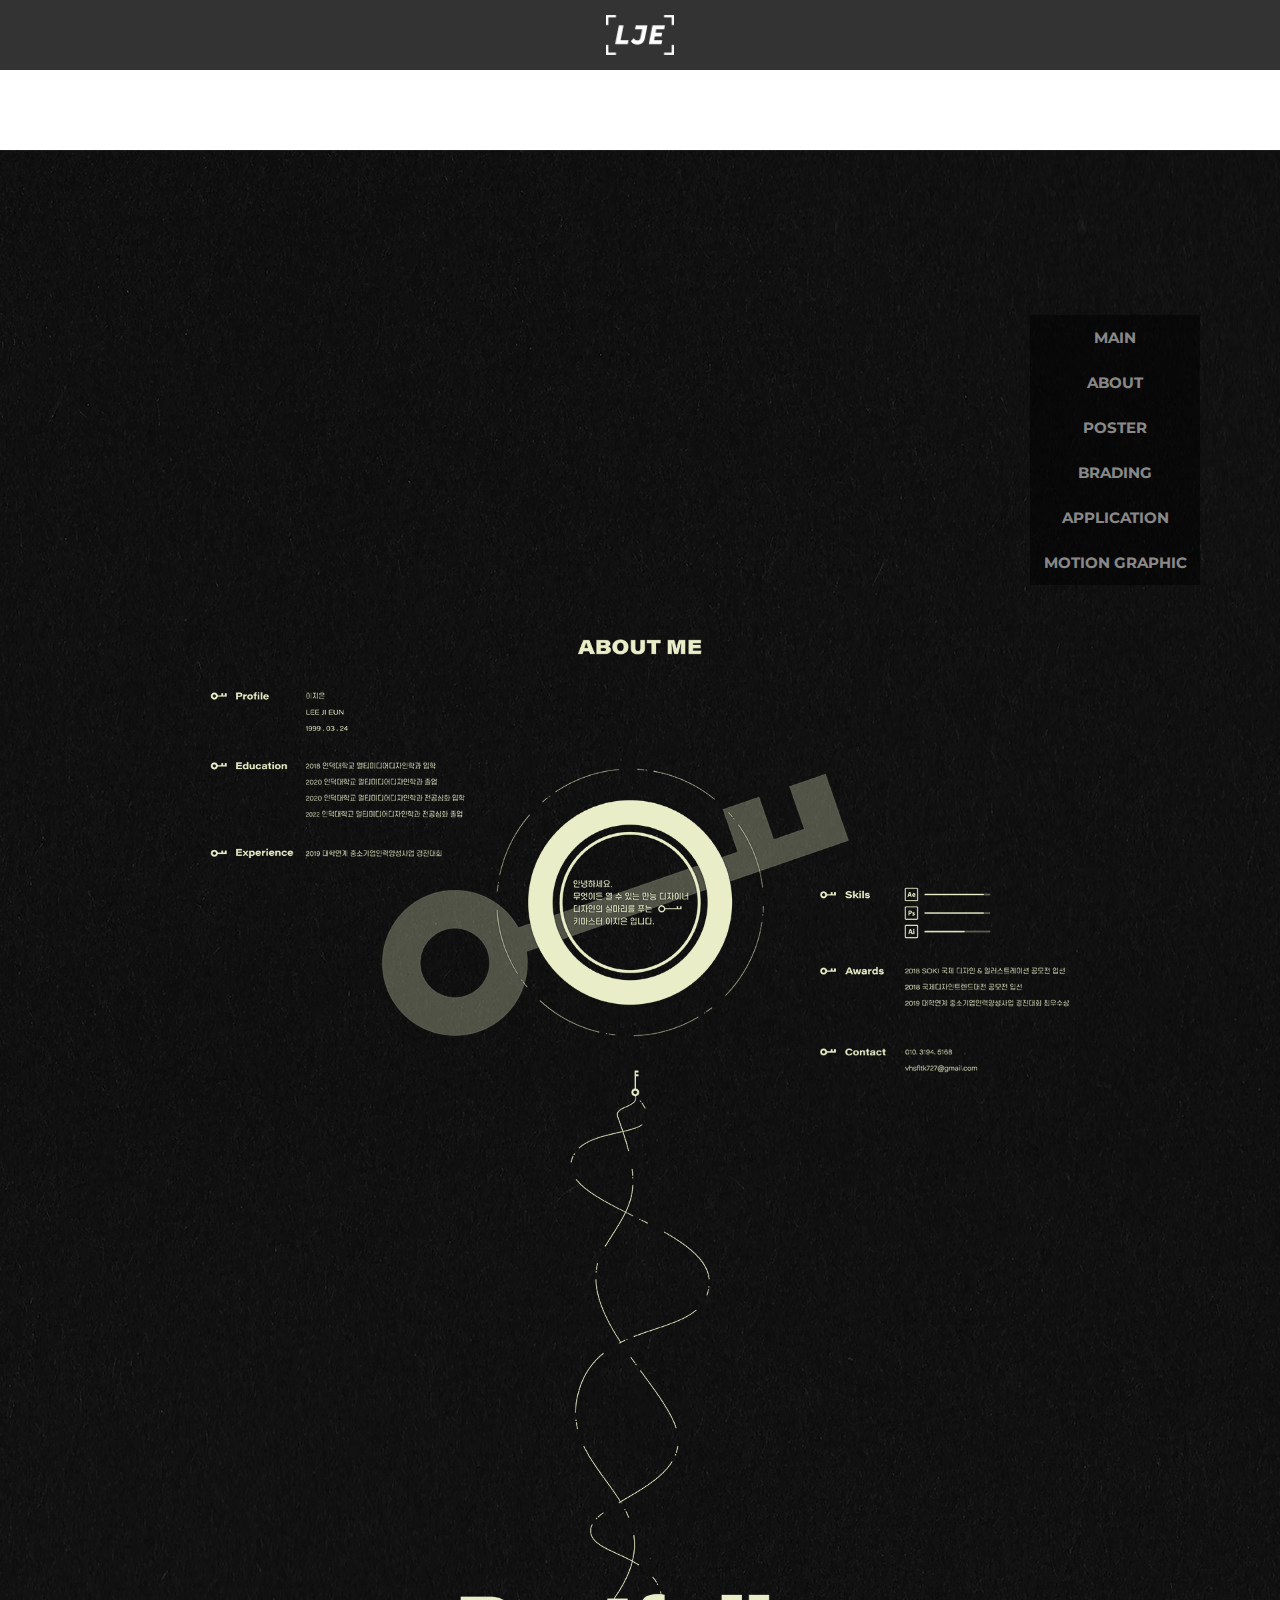
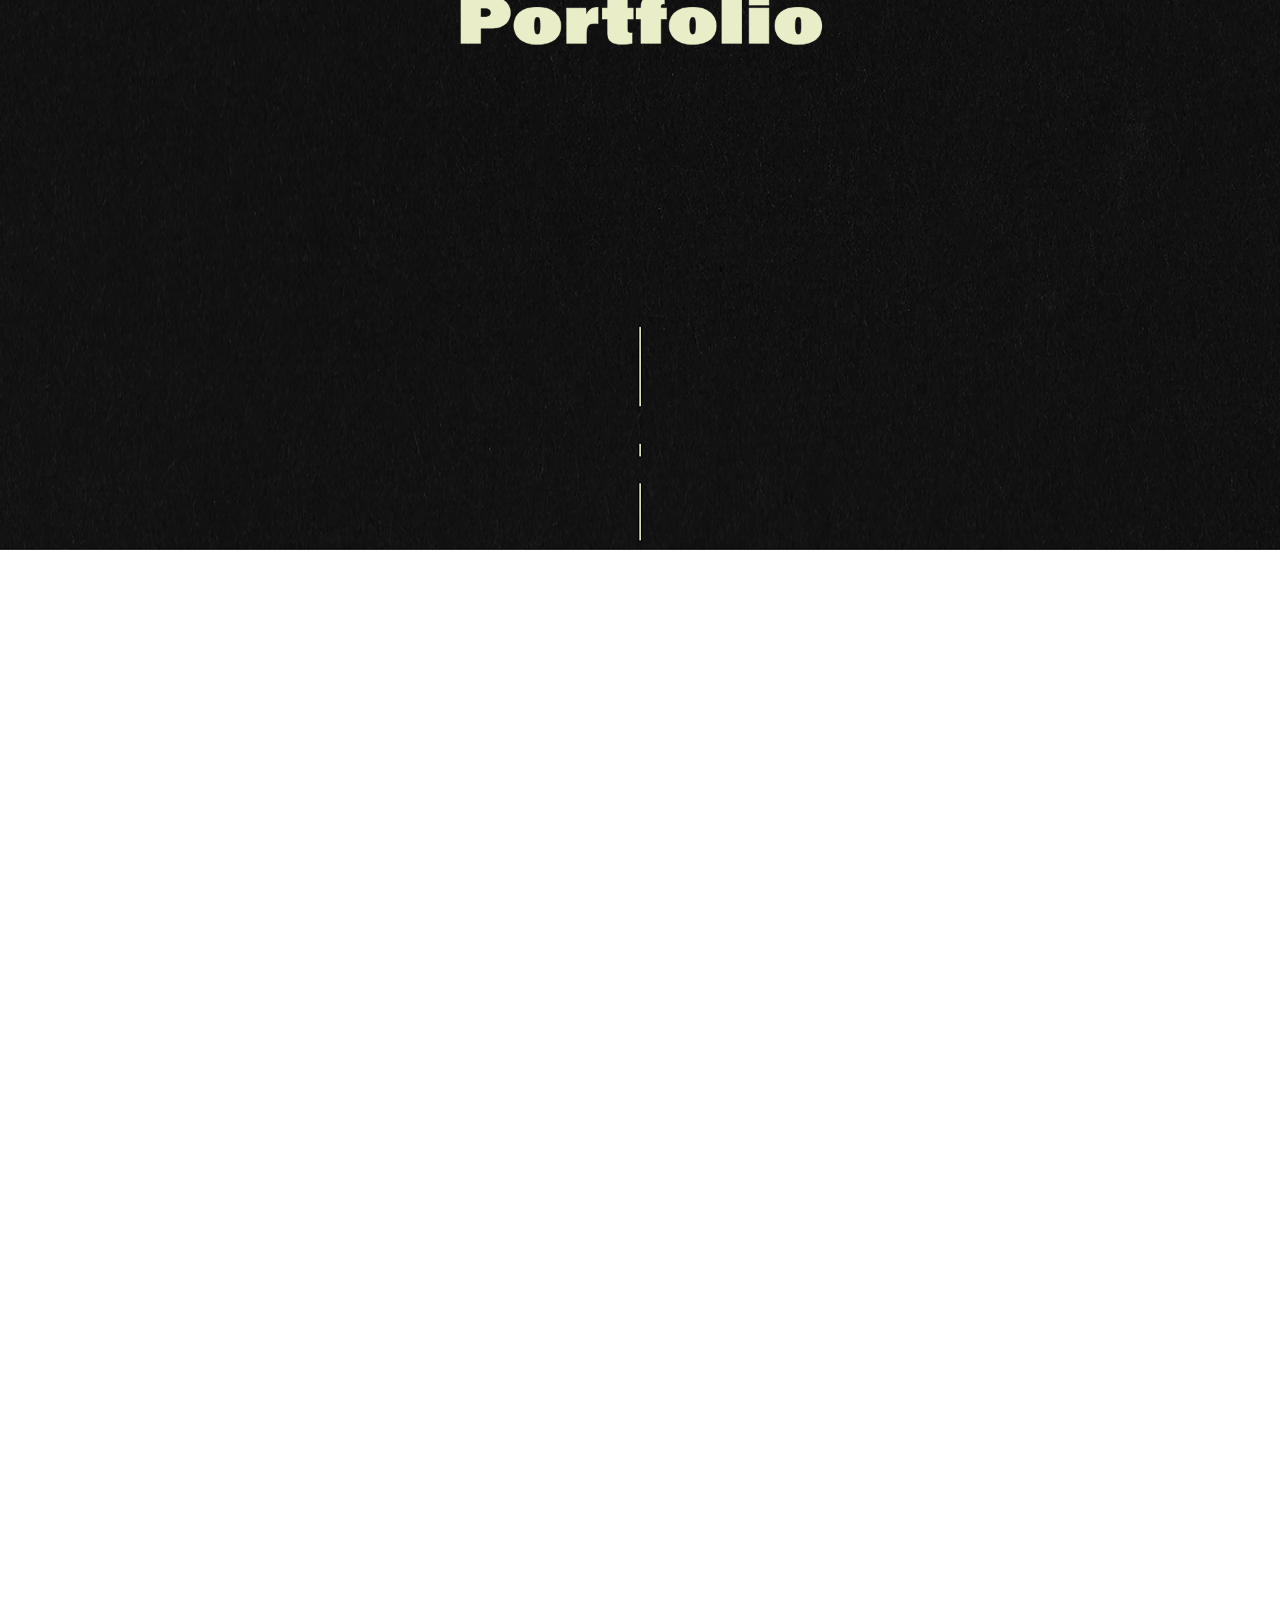
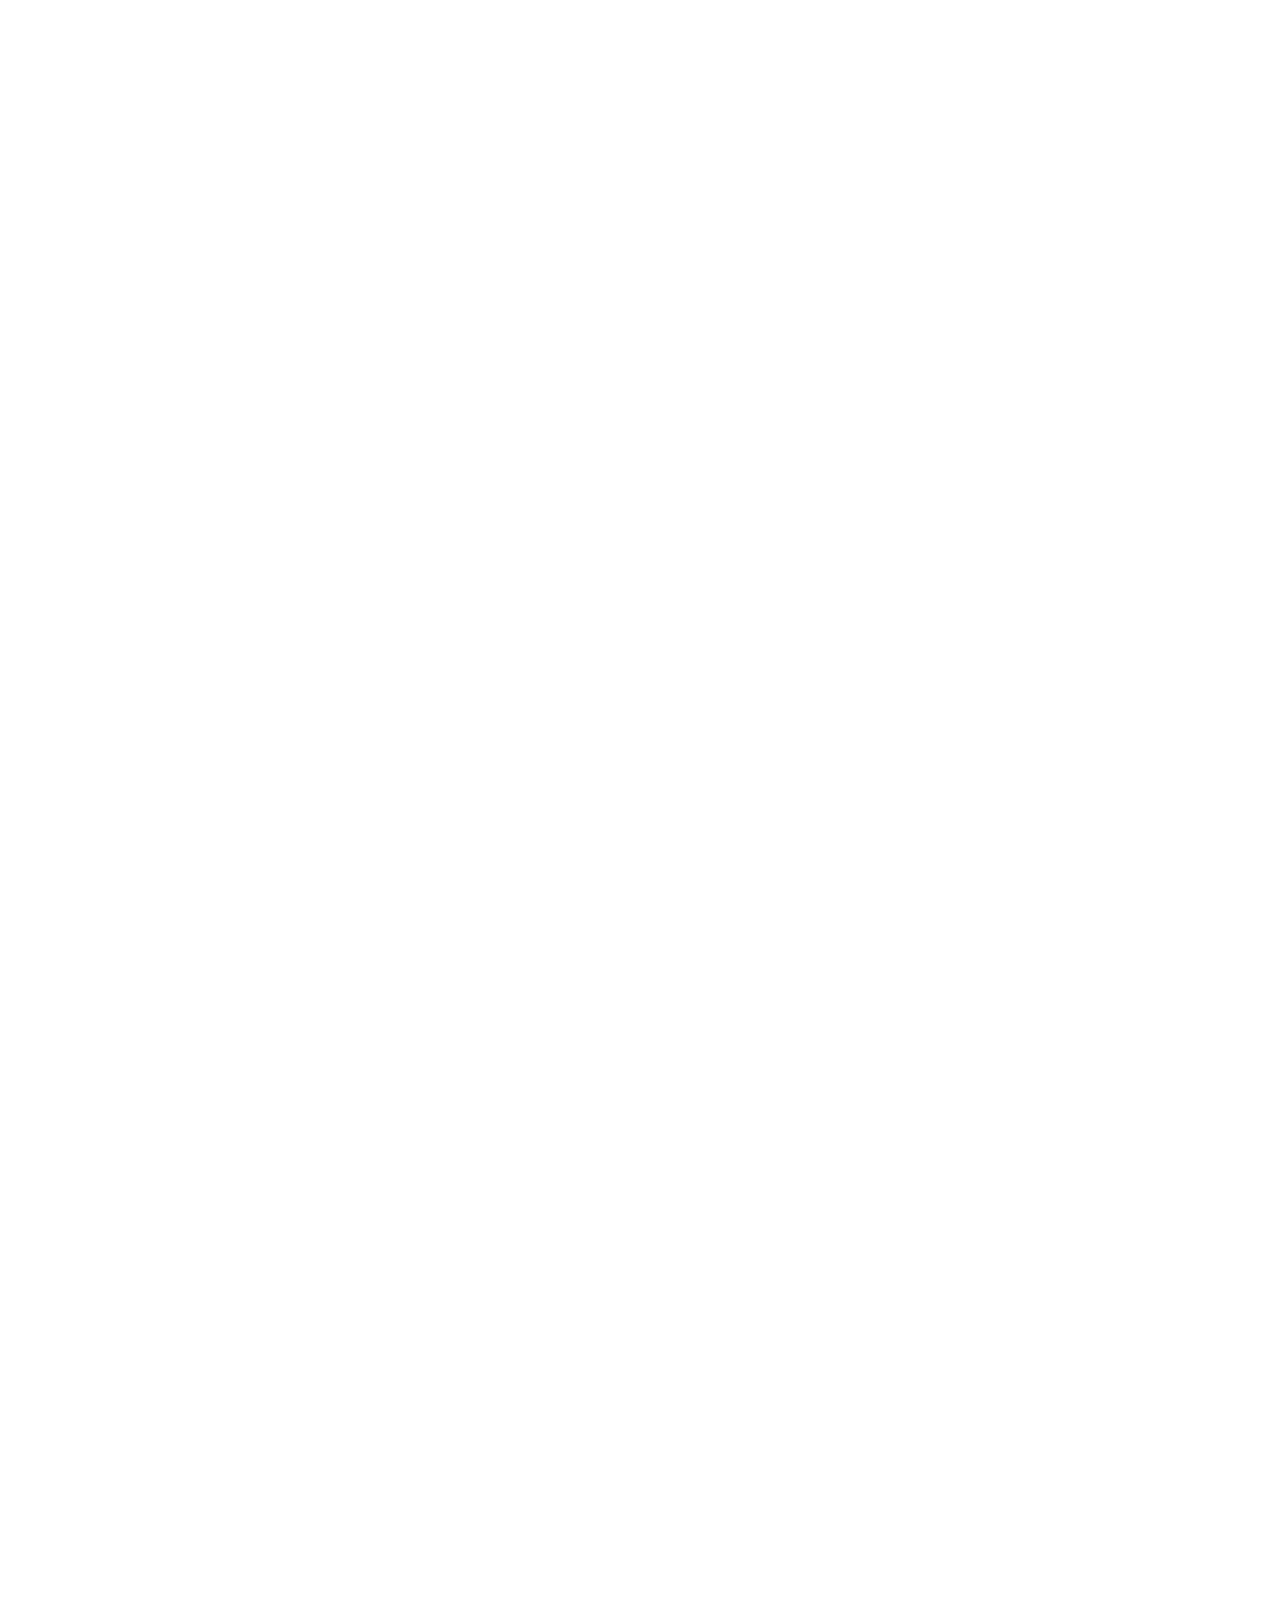
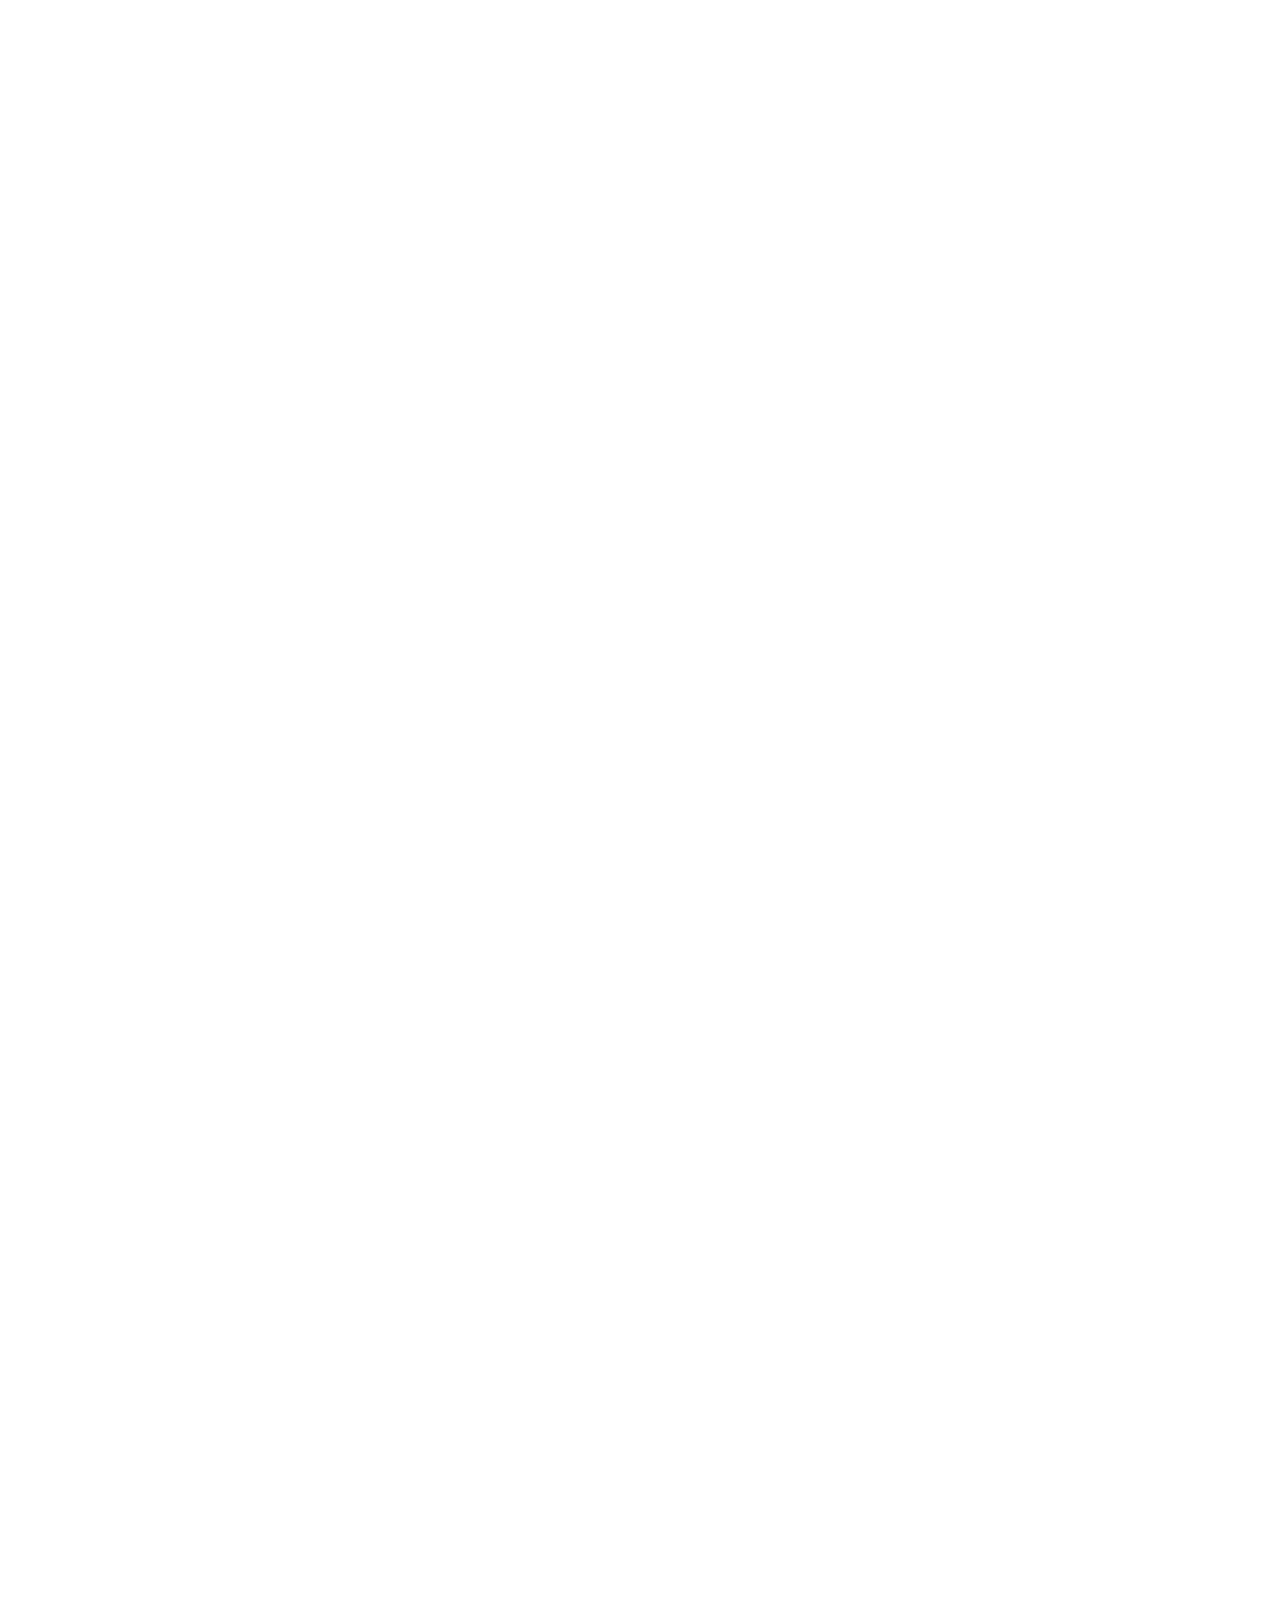
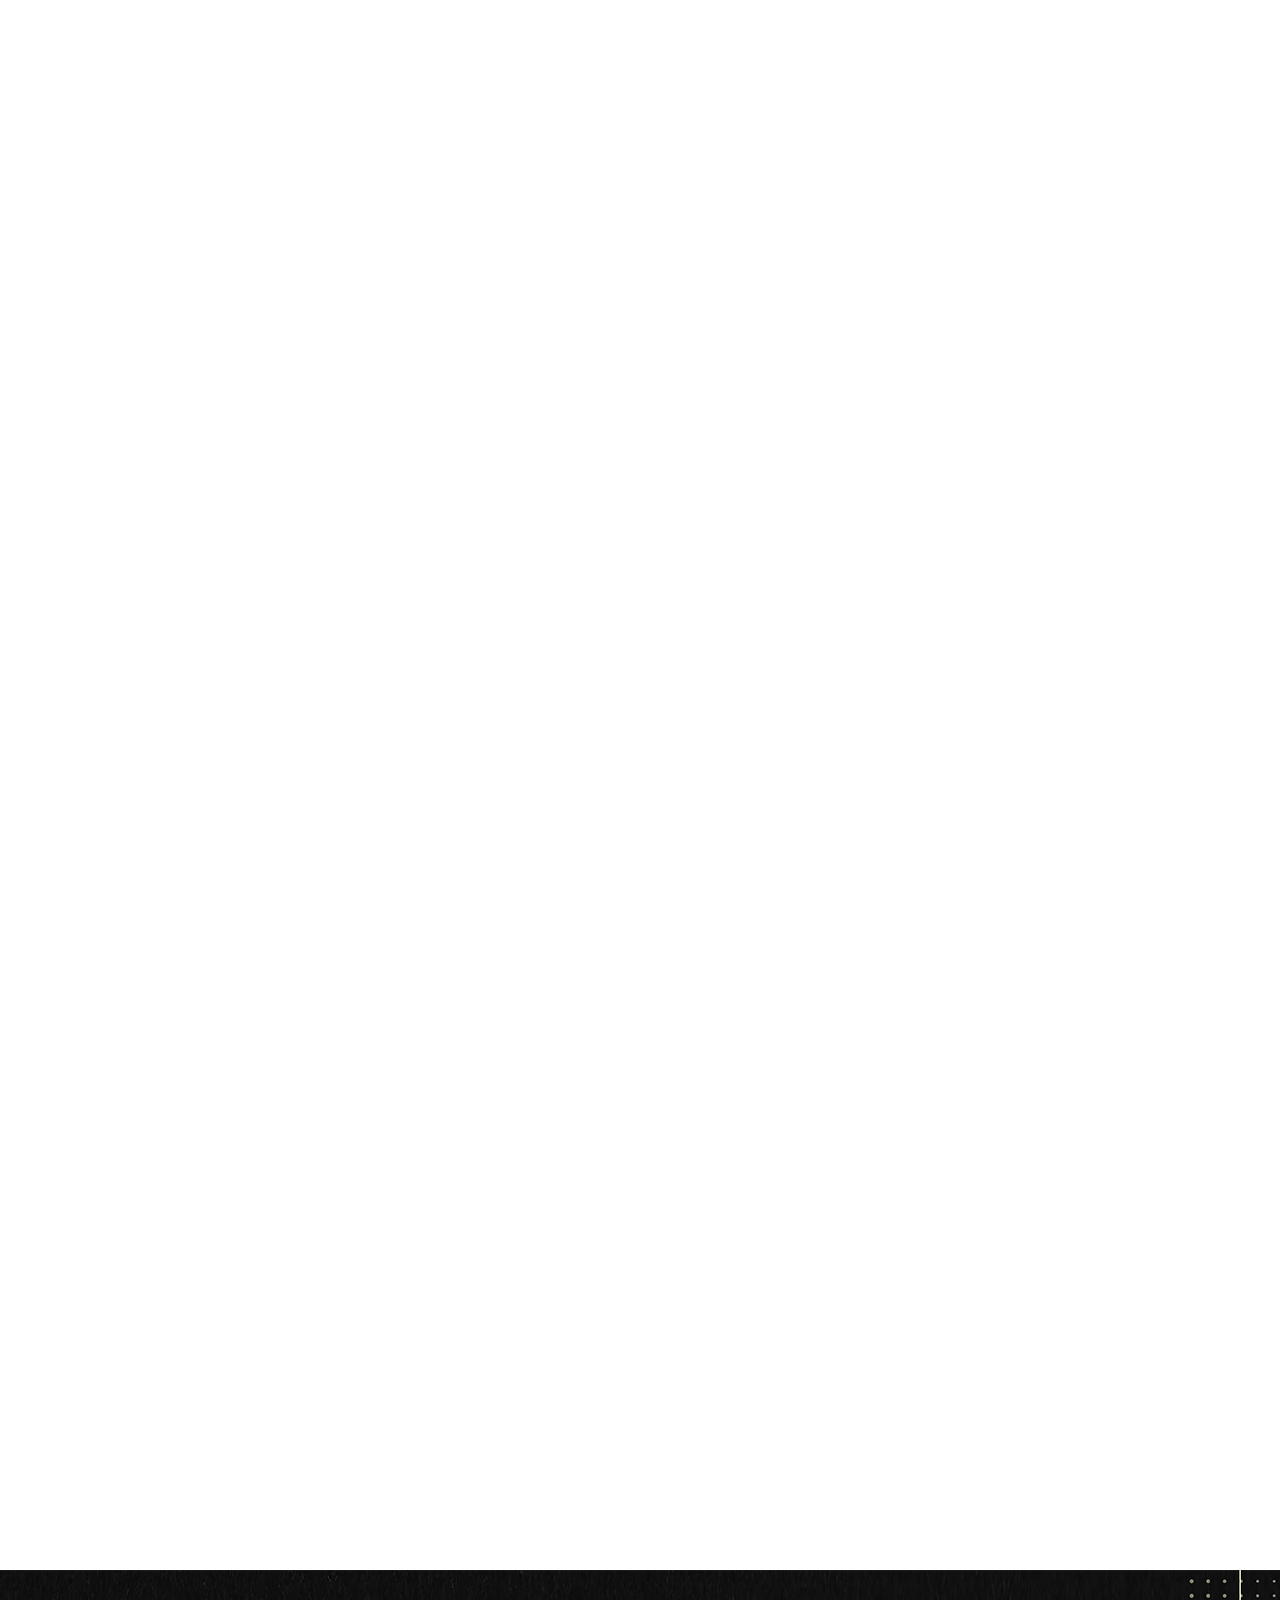
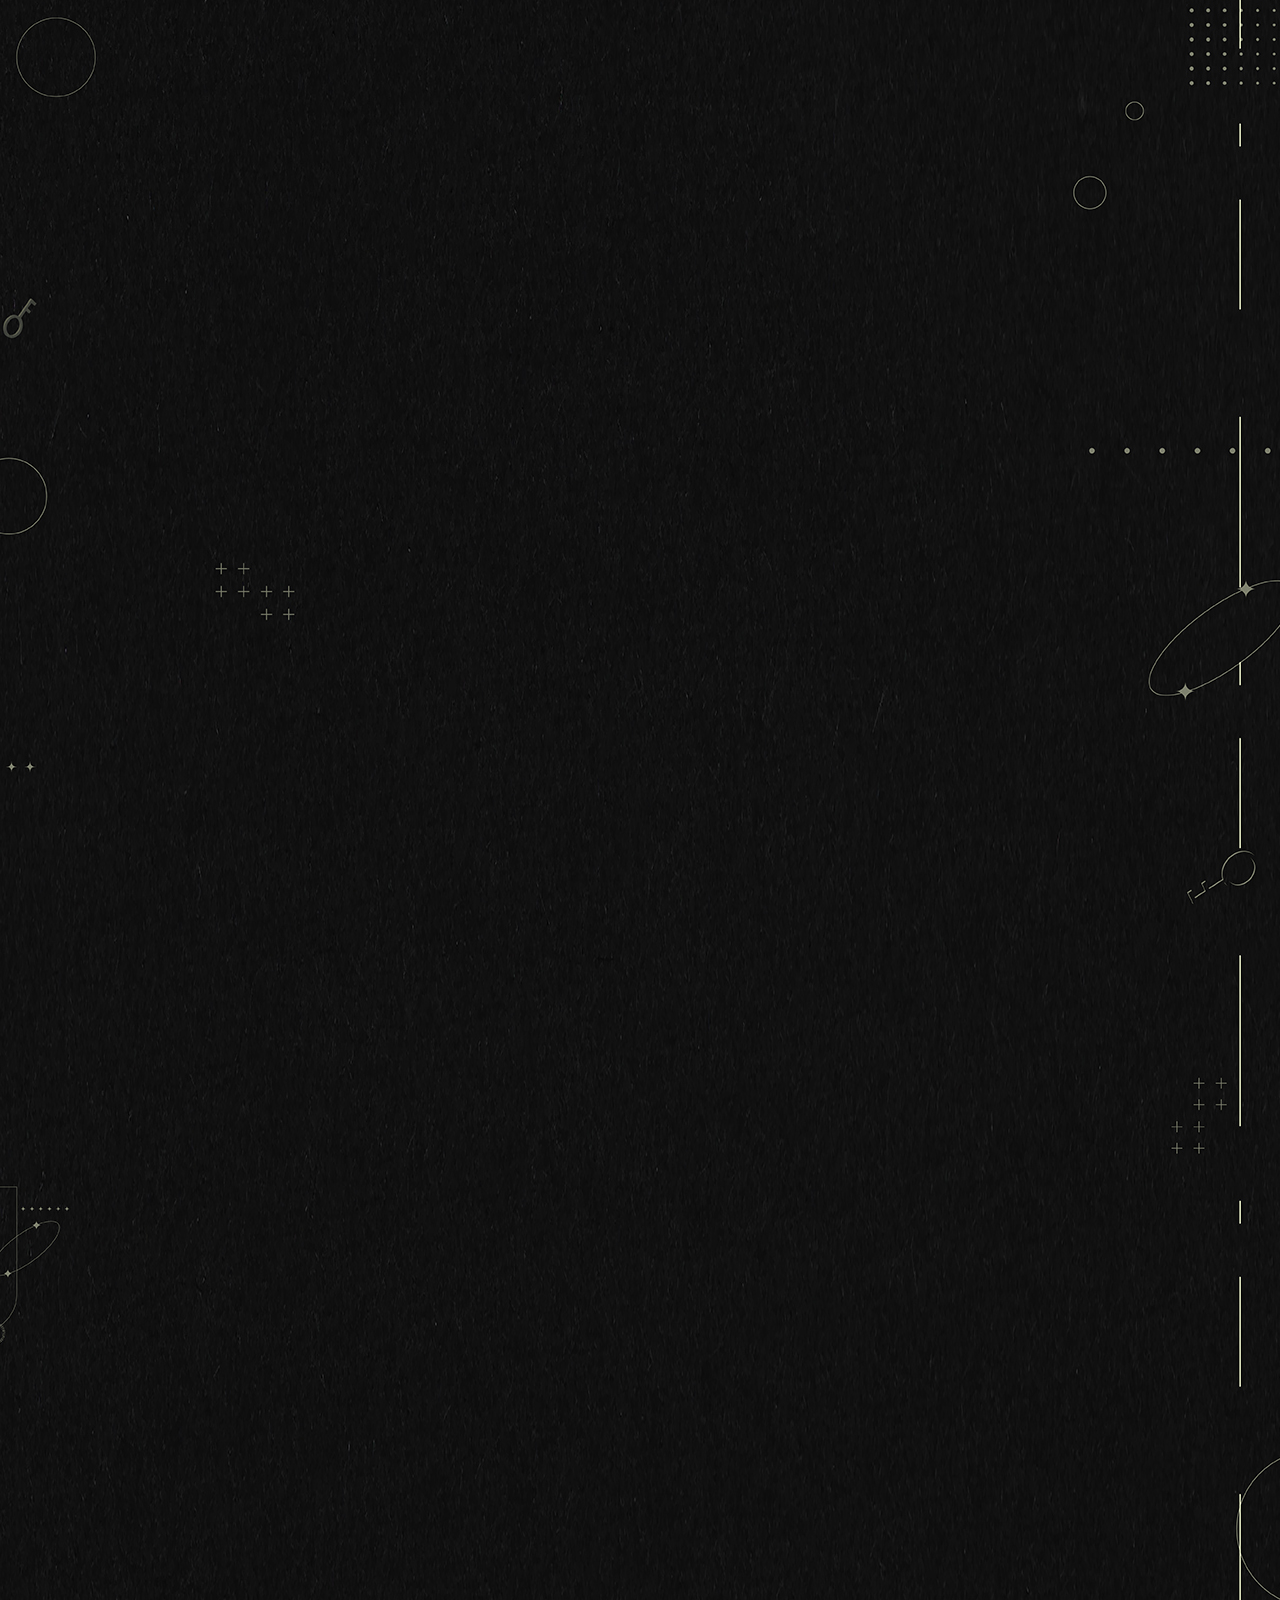
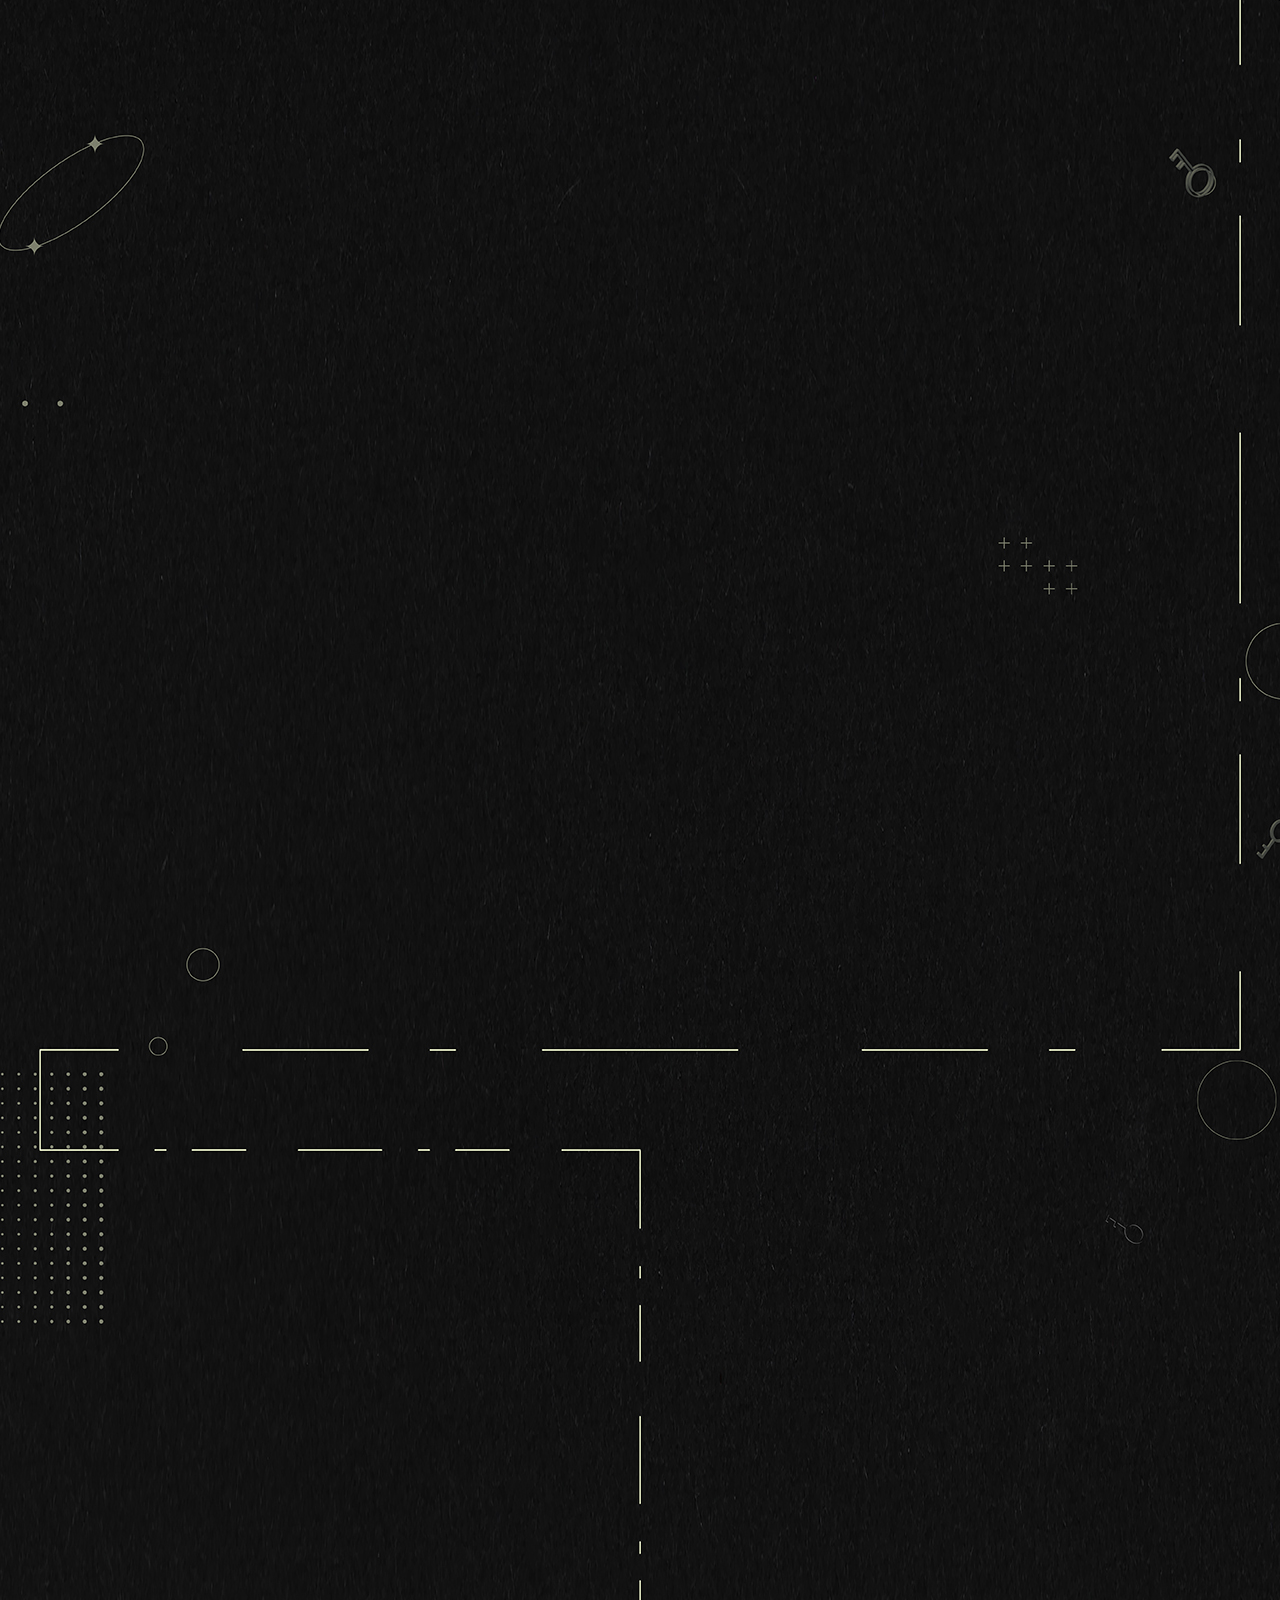
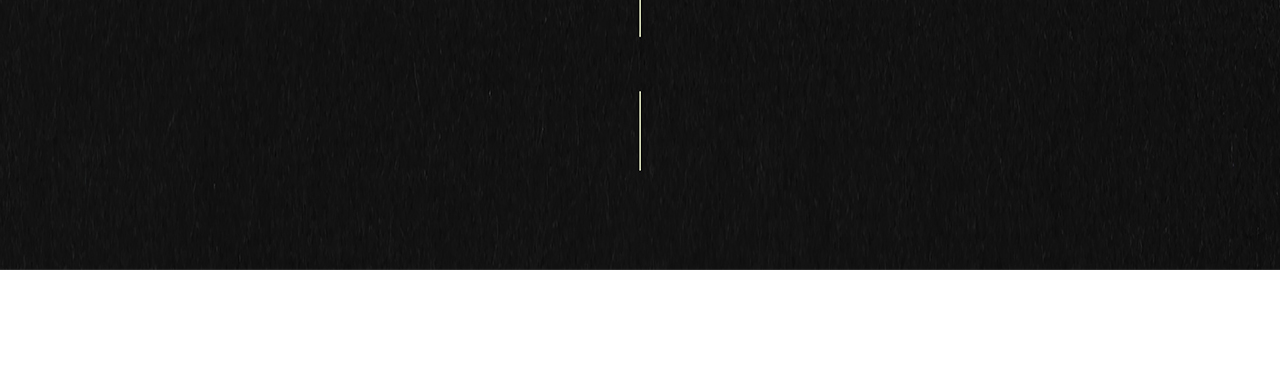
==== index.html @ 638d5e7a "Add files via upload" ====
<!DOCTYPE html>
<html lang="ko" dir="ltr">
  <head>
    <meta charset="utf-8">
    <title>Portfolio</title>
    <link rel="preconnect" href="https://fonts.googleapis.com">
<link rel="preconnect" href="https://fonts.gstatic.com" crossorigin>
<link href="https://fonts.googleapis.com/css2?family=Montserrat:wght@700&display=swap" rel="stylesheet">
  <link rel="stylesheet" href="./style.css">
    <link rel="stylesheet" href="index.css">
    <!---AOS CSS--->
    <link href="https://unpkg.com/aos@2.3.1/dist/aos.css" rel="stylesheet">
    <script src="https://unpkg.com/aos@2.3.1/dist/aos.js"></script>
    <!---AOS CSS--->
  </head>
  <body>

    <!-- partial:index.partial.html -->

    <div class="bubbles"></div>
    <div class="container">
      <div class="links">
        <ul>
          <li><a href="#cont02" data-display=>MAIN</a></li>
          <li><a href="#bg_about" data-display=>ABOUT</a></li>
          <li><a href="#bg_poster" data-display=>POSTER</a></li>
          <li><a href="#bg_bi" data-display=>BRADING</a></li>
          <li><a href="#bg_app" data-display=>APPLICATION</a></li>
          <li><a href="#bg_motion" data-display=>MOTION GRAPHIC</a></li>
        </ul>
      </div>
    </div>
    <!-- partial -->
      <script  src="./script.js"></script>

    <!--logo-->
    <div class="cont01">
      <div class="cont01_sub">
      <img class="cont01_sub" src="img/logo.png" alt="">
      </div>
    </div>

    <!--비디오-->
    <div id="cont02">
      <video autoplay muted loop>
          <source src="img/main.mp4" type="video/mp4">
        </video>
    </div>

    <!--ABOUT BG LINE-->
    <div id="bg_about">
        <img class="about" data-aos="fade-up"
     data-aos-easing="ease-out-cubic"
     data-aos-duration="1000" src="img/about.png" alt="">
      </div>

      <!--ABOUT BG LINE-->
      <div id="bg_poster" data-aos="fade-up"
   data-aos-easing="ease-out-cubic"
   data-aos-duration="1000">
          <img class="poster" data-aos="fade-up"
       data-aos-easing="ease-out-cubic"
       data-aos-duration="1000" src="img/poster.png" alt="">
        </div>

        <!--ABOUT BG LINE-->
        <div id="bg_bi" data-aos="fade-up"
     data-aos-easing="ease-out-cubic"
     data-aos-duration="1000">
            <img class="bi" data-aos="fade-up"
         data-aos-easing="ease-out-cubic"
         data-aos-duration="1000" src="img/bi.png" alt="">
          </div>

          <!--ABOUT BG LINE-->
          <div id="bg_app" data-aos="fade-up"
       data-aos-easing="ease-out-cubic"
       data-aos-duration="1000">
              <img class="app" data-aos="fade-up"
           data-aos-easing="ease-out-cubic"
           data-aos-duration="1000" src="img/app.png" alt="">
            </div>

            <!--ABOUT BG LINE-->
            <div id="bg_motion">
              <div class="motion" data-aos="fade-up"
           data-aos-easing="ease-out-cubic"
           data-aos-duration="1000">
                <img src="img/motion.png" alt="">
              </div>
              <!-- -->
              <div class="youtube_1">
                <iframe class="youtube_1" name="ifrm" src="https://www.youtube.com/embed/Wk9iyfcUJS0" frameborder="0"
                width="560" height="315" marginwidth="0" marginheight="0">
                </iframe>
              </div>

              <!-- -->
              <div class="youtube_2">
                <iframe class="youtube_2" name="ifrm" src="https://www.youtube.com/embed/HBI1pmUvPnI" frameborder="0"
                width="560" height="315" marginwidth="0" marginheight="0">
                </iframe>
              </div>

              <!-- -->
              <div class="youtube_3">
                <iframe class="youtube_3" name="ifrm" src="https://www.youtube.com/embed/vb5wtyVxX_4" frameborder="0"
                width="560" height="315" marginwidth="0" marginheight="0">
                </iframe>
              </div>
            </div>

            <!---AOS스크립트--->
            <script src="aos.js"></script>
            <script>
              AOS.init({
                easing: 'ease-in-out-sine'
              });
            </script>
            <!---AOS스크립트--->

  </body>
</html>
---- index.css ----
*{margin: 0;padding: 0;text-decoration: none;list-style: none;}

ul {
    list-style-type: none;
    margin: 0;
    padding: 0;
    width: 170px;
    background-color: #000000;
    opacity: 50%;
}
li a {
    display: block;
    color: #FFF;
    padding: 15px 10px;
    text-decoration: none;
}
li a.active {
    background-color: #4CAF50;
    color: white;
}
li a:hover:not(.active) {
    background-color: #555;
    color: white;
}

.container {
  max-width: 200px;
  width: 300px;
  margin: auto;
  padding: 0px;
  margin: 0px;
  background color: #222;
  background-size: 500px;
  font-family: 'Montserrat', sans-serif;
  height: 100%;
  display: flex;
  justify-content: center;
  align-items: center;
  float: right;
  position: absolute;
  top: center;
  right: 50px;
  position: fixed;
  z-index: 999;
}

.links {
  font-size: 15px;
  font-weight: bolder;
  text-transform: uppercase;
  text-align: center;
  line-height: 1em;
  white-space: nowrap;
  width: 100%;
  -webkit-transform: translate3D(0, 0, 0);
          transform: translate3D(0, 0, 0);
}

.link {
  position: relative;
  height: 2em;
  line-height: 0.9em;
  width: 0%;
  border-top: 0.05em solid transparent;
  transition: all 0.5s ease-in-out;
}

.link:hover, .link.demo {
  border-top: 0.05em solid GOLD;
  cursor: pointer;
  width: 100%;
}

.link:after, .link:before {
  content: attr(data-display);
  position: absolute;
  top: 0em;
  left: 1em;
  width: auto;
  height: 1em;
  -webkit-transform: translateY(-50%);
          transform: translateY(-50%);
  transition: all 0.25s ease-in-out;
  overflow: hidden;
  color: transparent;
}

.link:before {
  text-shadow: 0px 0.5em #cdcdcd;
  top: -0.45em;
}

.link:after {
  top: 0.5em;
  text-shadow: 0px -0.5em #cdcdcd;
}

.link:hover:before,
.link.demo:before {
  text-shadow: 0px 0.5em GOLD;
  left: 1.25em;
}

.link:hover:after,
.link.demo:after {
  text-shadow: 0px -0.5em GOLD;
  left: 0.75em;
}

.cont01{
  object-fit: contain;
  width: 100%;
  height: 70px;
  background-color: black;
  opacity: 80%;
  background-position: center;
  z-index: 1000;
  position: fixed;
  display: flex;
  justify-content: center;
  align-items: center;
}
.cont01_sub{
  object-fit: contain;
  height: 40px;
  display: flex;
  justify-content: center;
  align-items: center;
}
#cont02{
  width: 100%;
  height: 100%;
  font-size: 0;
}
#cont02 video{
  width: 100%;
  height: auto;
}
#cont03{
  width: 100%;
  height: 11320px;
  background-image: url('img/bg.gif');
  background-position: center;
  display: flex;
  justify-content: center;
  align-items: center;
  object-fit: contain;
  position: relative;
  z-index: 999;
}

#bg_about{
  width: 100%;
  height: 2000px;
  background-image: url('img/about_bg_origin.jpg');
  background-repeat: no-repeat;
  background-position: center;
  background-size: cover;
  object-fit: contain;
  display: flex;
  justify-content: center;
  align-items: center;
}
.about{
  position: relative;
  top: 0px;
  width: 100%;
  height: 2000px;
  display: flex;
  justify-content: center;
  align-items: center;
  object-fit: contain;
}

#bg_poster{
  width: 100%;
  height: 1700px;
  background-image: url('img/poster_bg_origin.jpg');
  background-repeat: no-repeat;
  background-position: center;
  background-size: cover;
  object-fit: contain;
  display: flex;
  justify-content: center;
  align-items: center;
}
.poster{
  position: relative;
  top: 0px;
  width: 100%;
  height: 1700px;
  display: flex;
  justify-content: center;
  align-items: center;
  object-fit: contain;
}

#bg_bi{
  width: 100%;
  height: 2200px;
  background-image: url('img/bi_bg_origin.jpg');
  background-repeat: no-repeat;
  background-position: center;
  background-size: cover;
  object-fit: contain;
  display: flex;
  justify-content: center;
  align-items: center;
}
.bi{
  position: relative;
  top: 0px;
  width: 100%;
  height: 2200px;
  display: flex;
  justify-content: center;
  align-items: center;
  object-fit: contain;
}

#bg_app{
  width: 100%;
  height: 1920px;
  background-image: url('img/app_bg_origin.jpg');
  background-repeat: no-repeat;
  background-position: center;
  background-size: cover;
  object-fit: contain;
  display: flex;
  justify-content: center;
  align-items: center;
}
.app{
  position: relative;
  top: 0px;
  width: 100%;
  height: 1920px;
  display: flex;
  justify-content: center;
  align-items: center;
  object-fit: contain;
}

#bg_motion{
  width: 100%;
  height: 3500px;
  background-image: url('img/motion_bg_origin.jpg');
  background-repeat: no-repeat;
  background-position: center;
  background-size: cover;
  object-fit: contain;
  display: flex;
  justify-content: center;
  align-items: center;
}
.motion{
  position: relative;
  top: 0px;
  width: 100%;
  height: 3500px;
  display: flex;
  justify-content: center;
  align-items: center;
  object-fit: contain;
}

.youtube_1{
  position: absolute;
  top: 4925px;
  left: 250px;
  display: flex;
  justify-content: center;
  align-items: center;
  width: 504px;
  height: 283.5px;
}

.youtube_2{
  position: absolute;
  top: 5190px;
  left: 470px;
  display: flex;
  justify-content: center;
  align-items: center;
  width: 504px;
  height: 283.5px;
}

.youtube_3{
  position: absolute;
  top: 5458px;
  left: 250px;
  display: flex;
  justify-content: center;
  align-items: center;
  width: 504px;
  height: 283.5px;
}
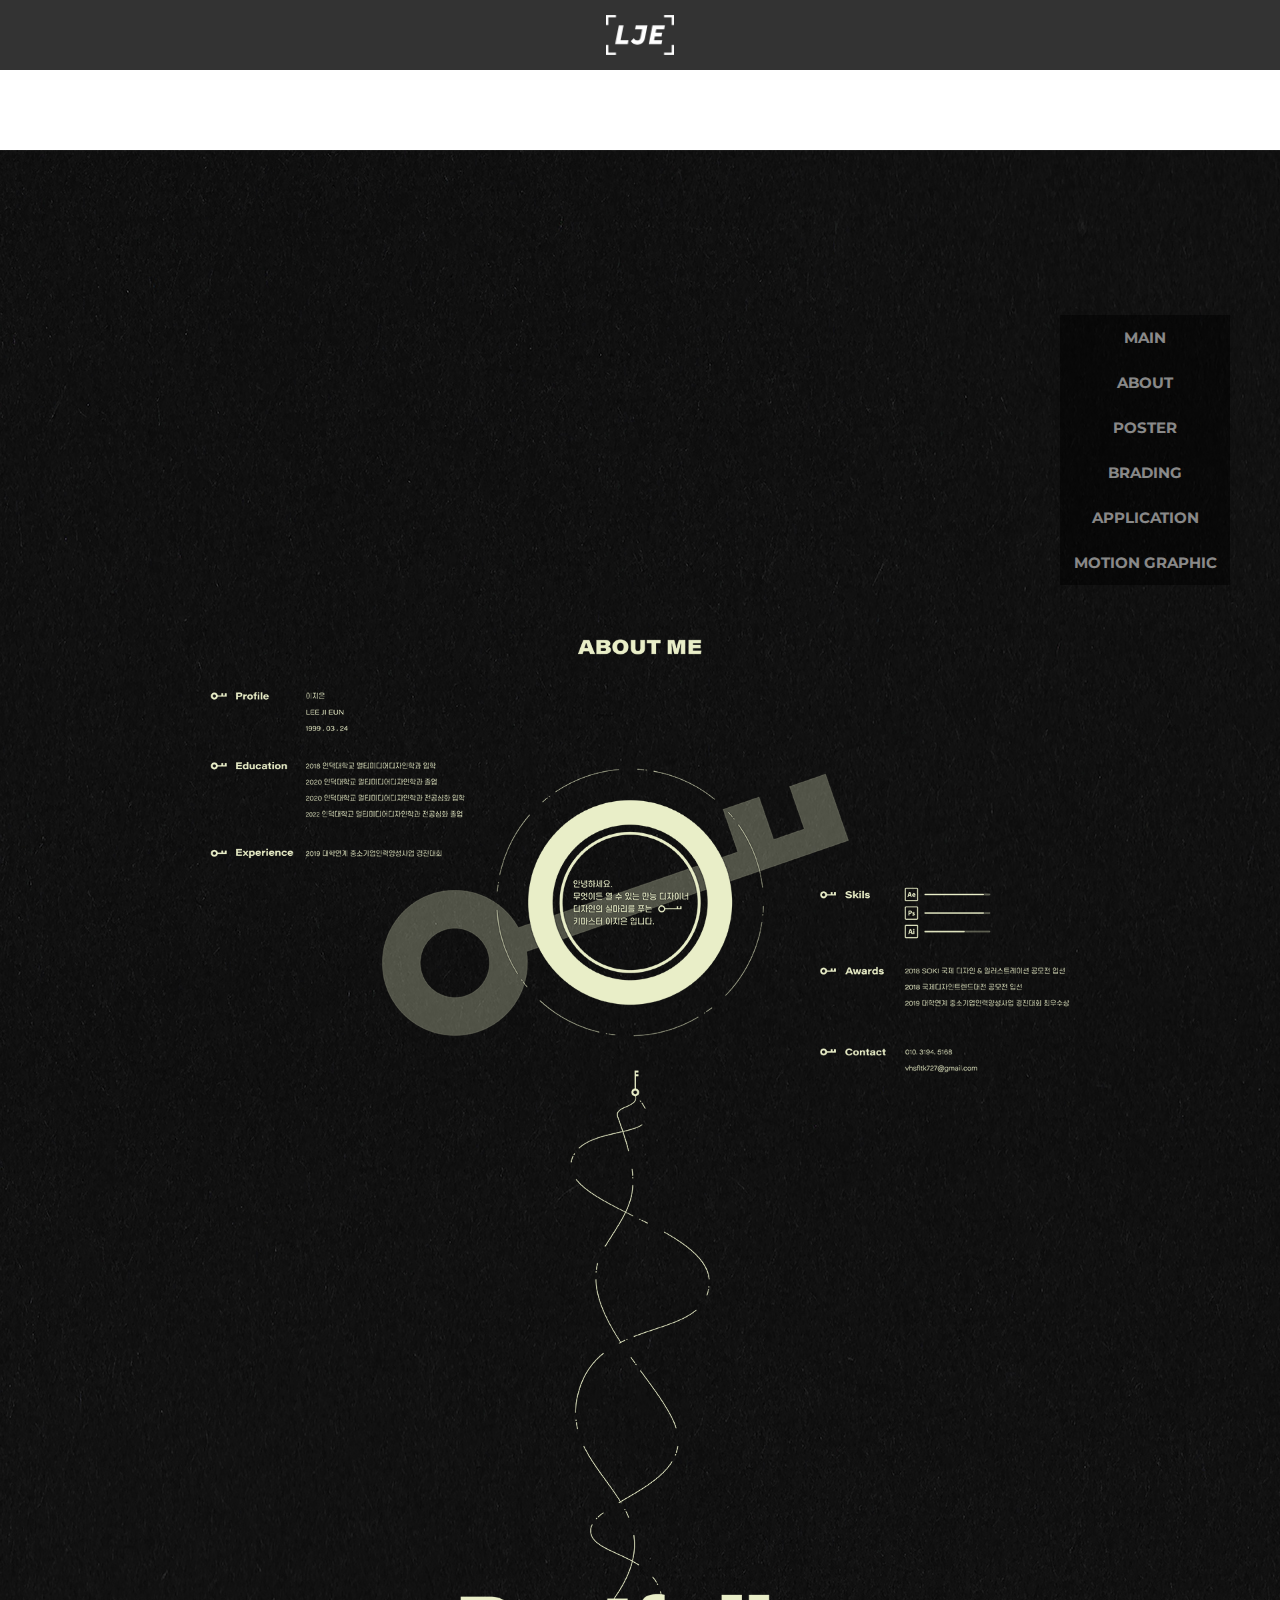
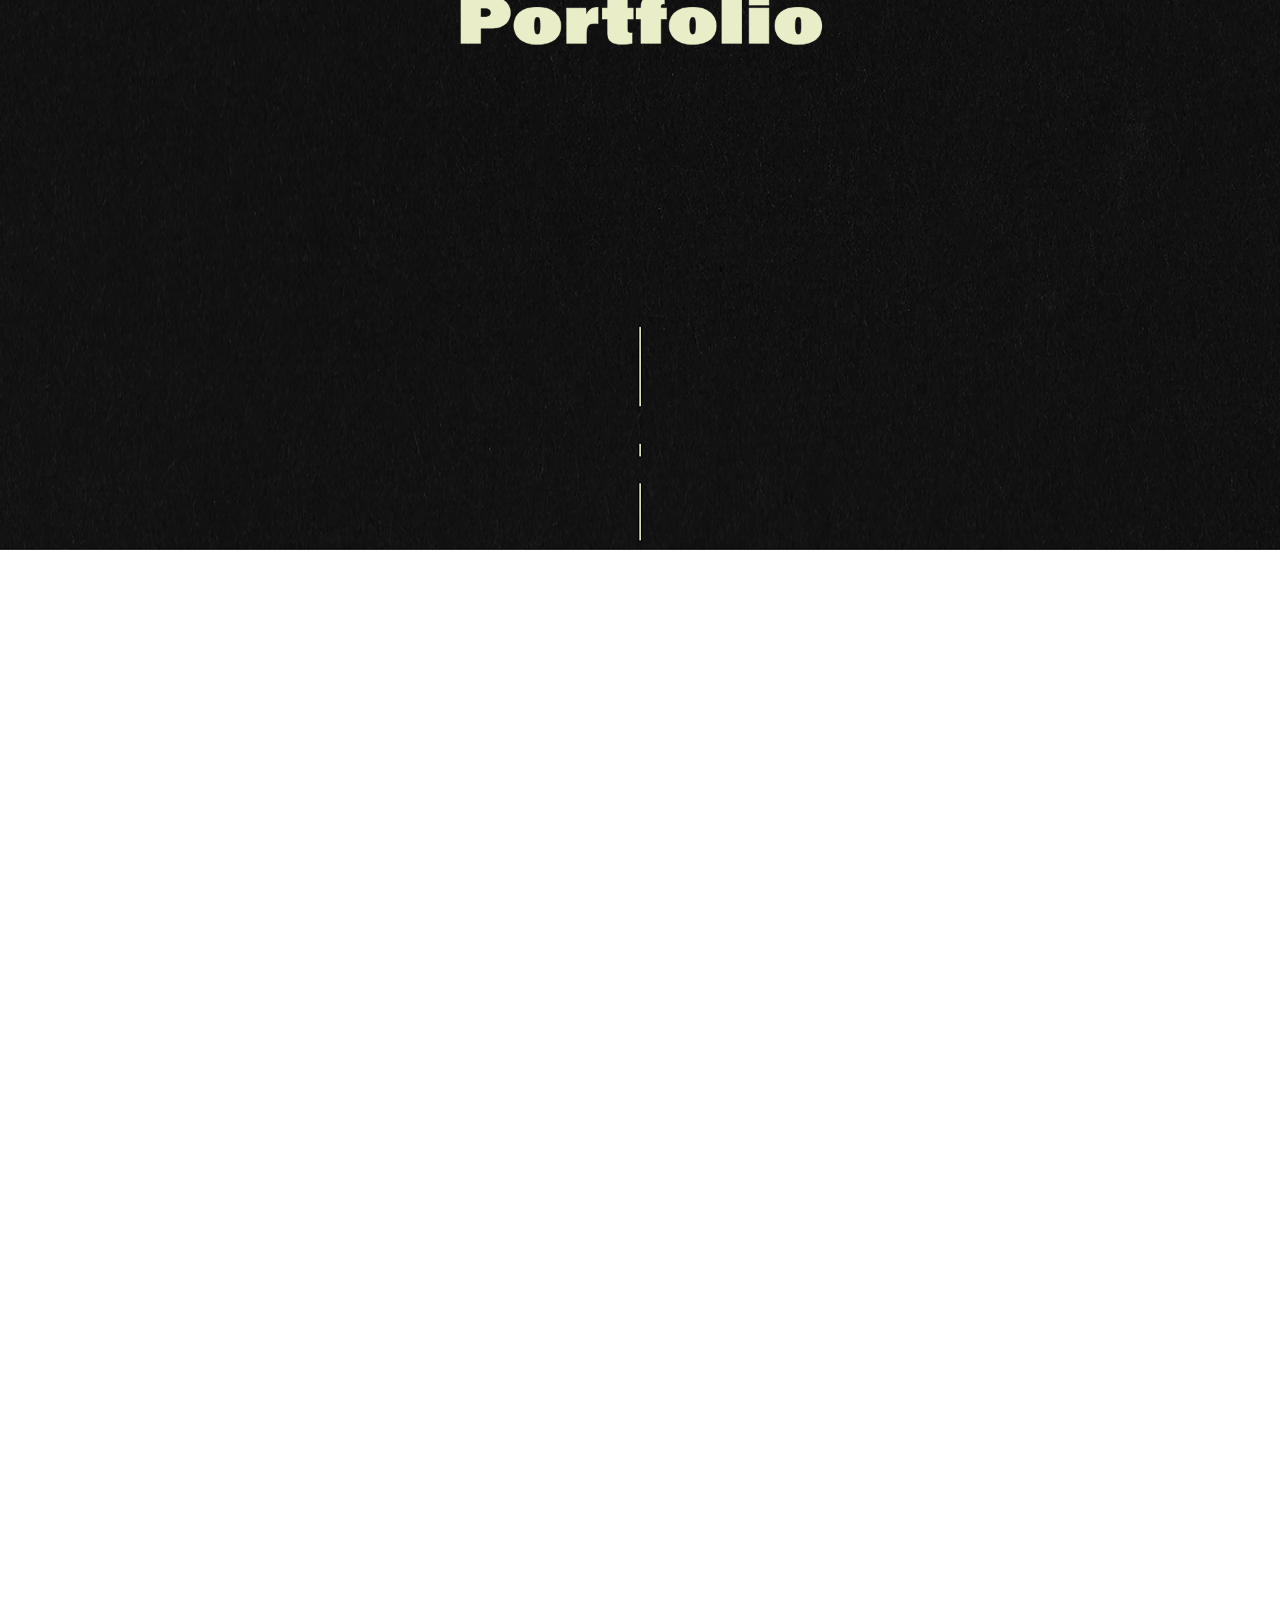
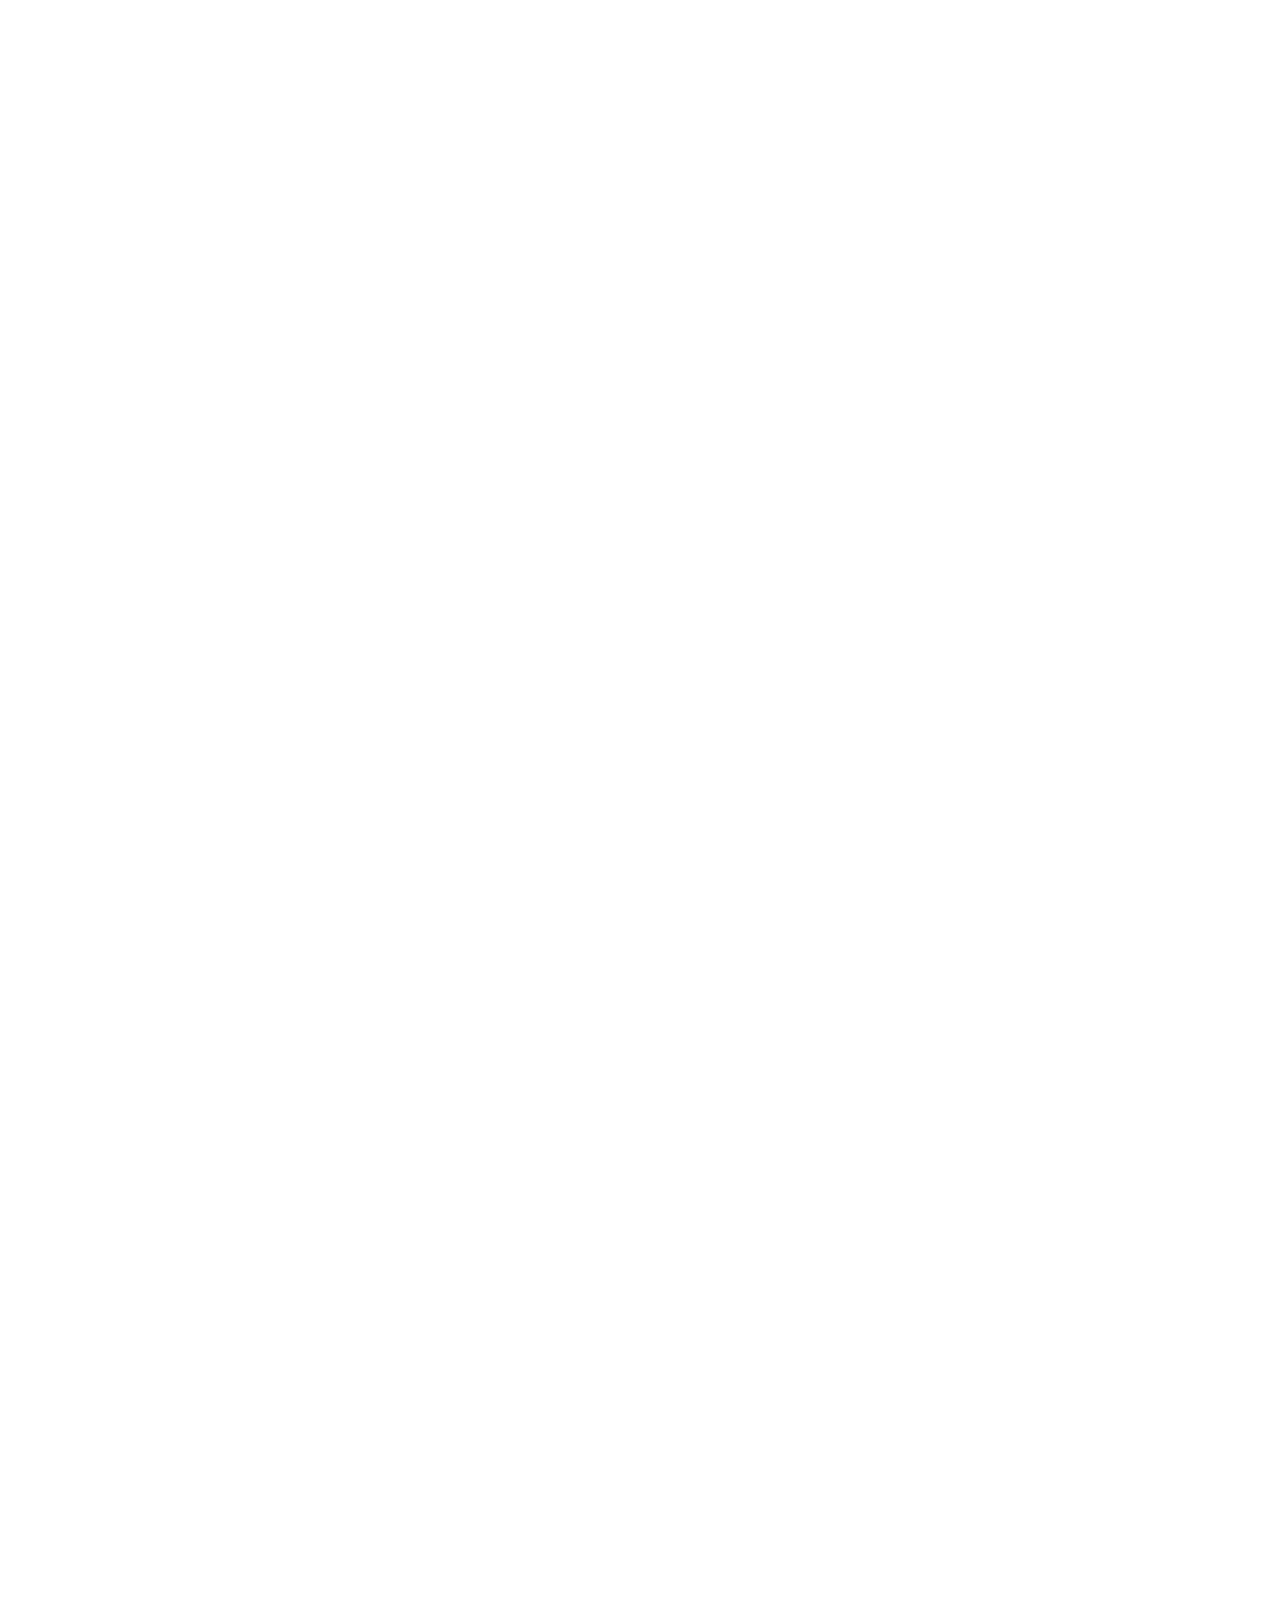
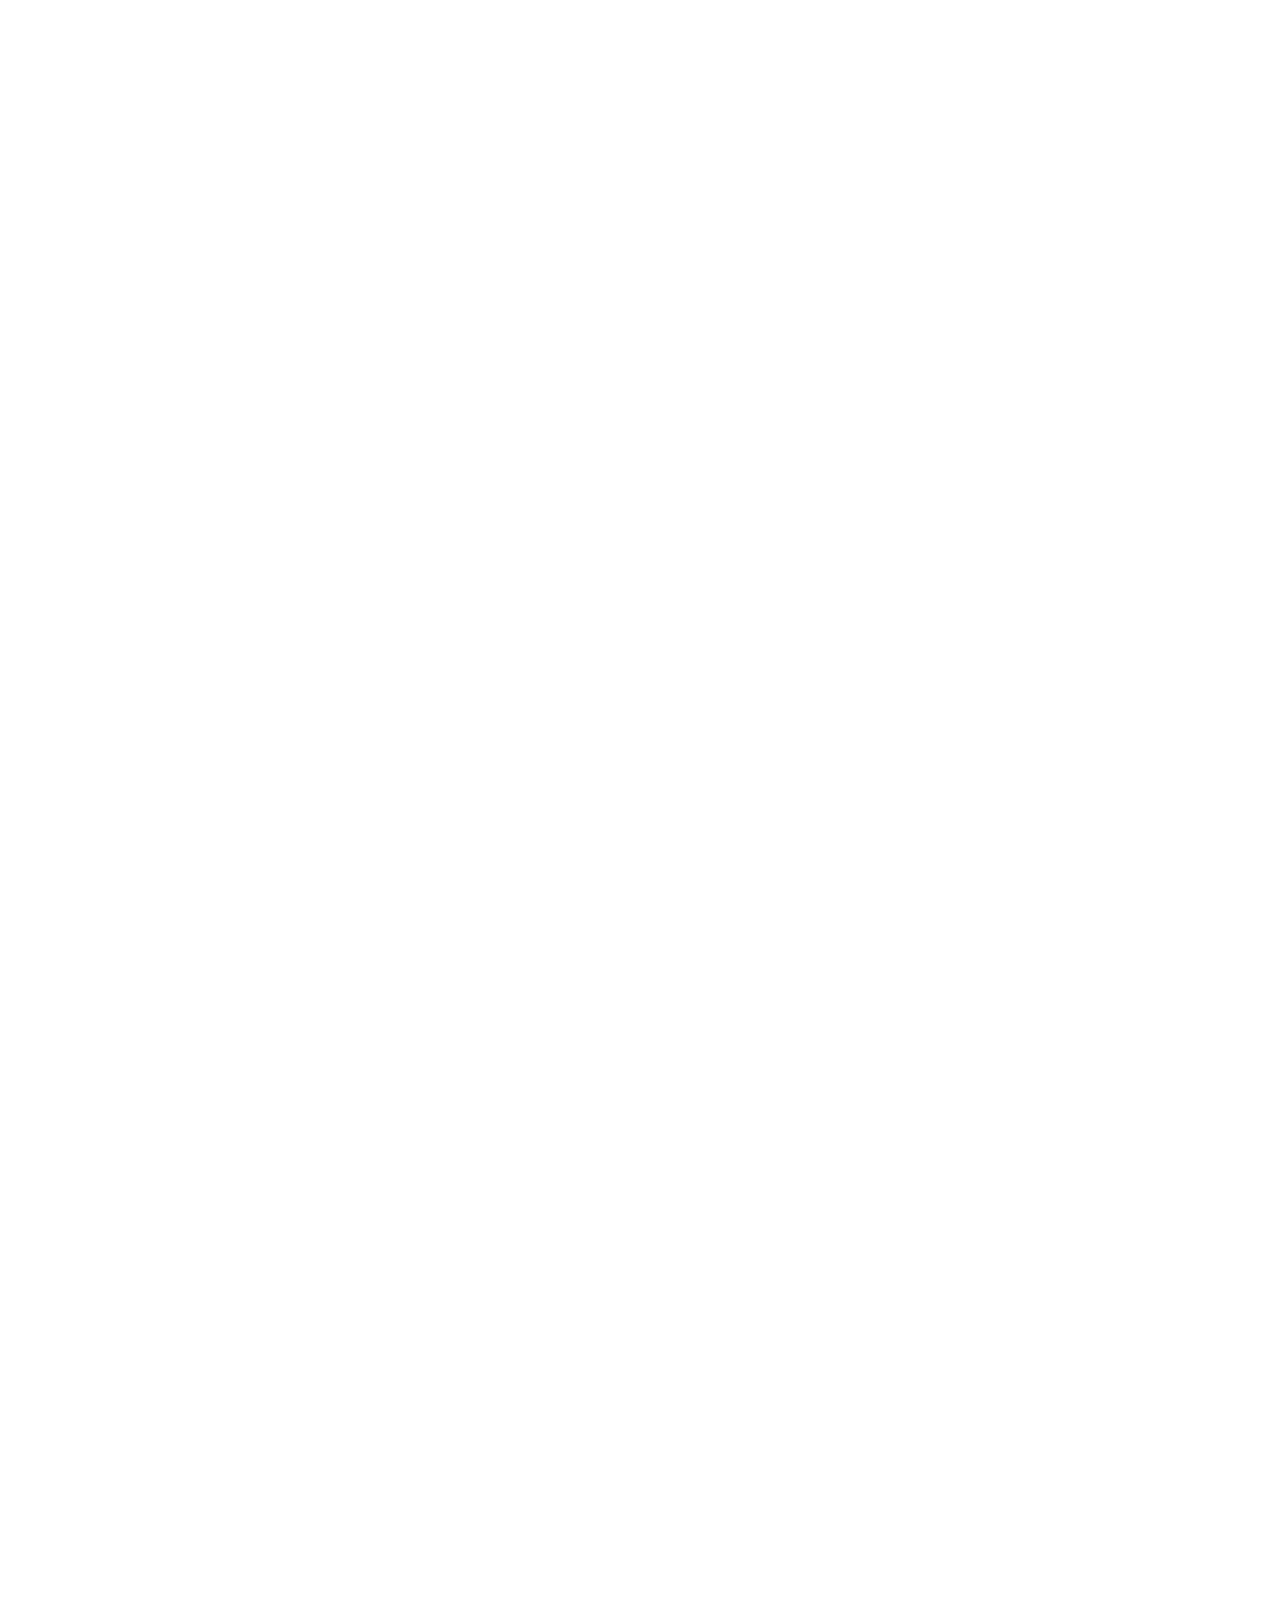
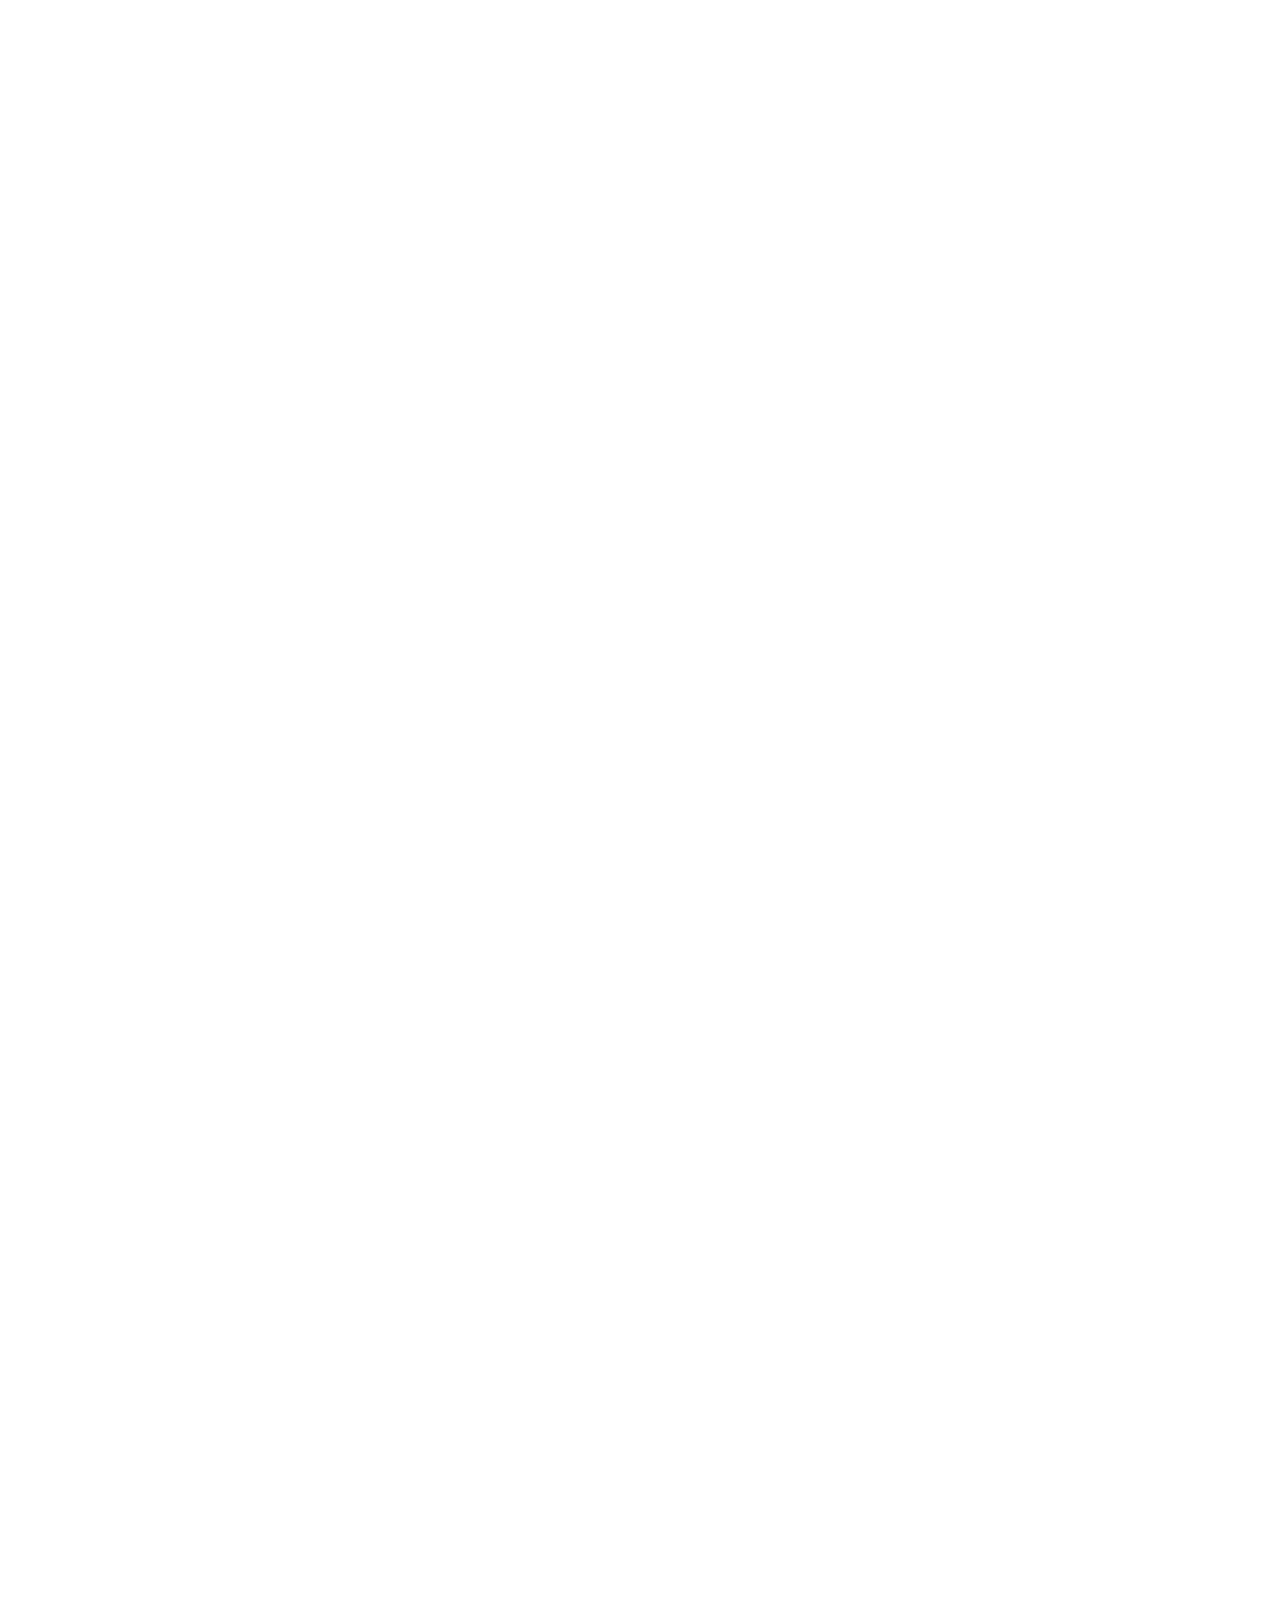
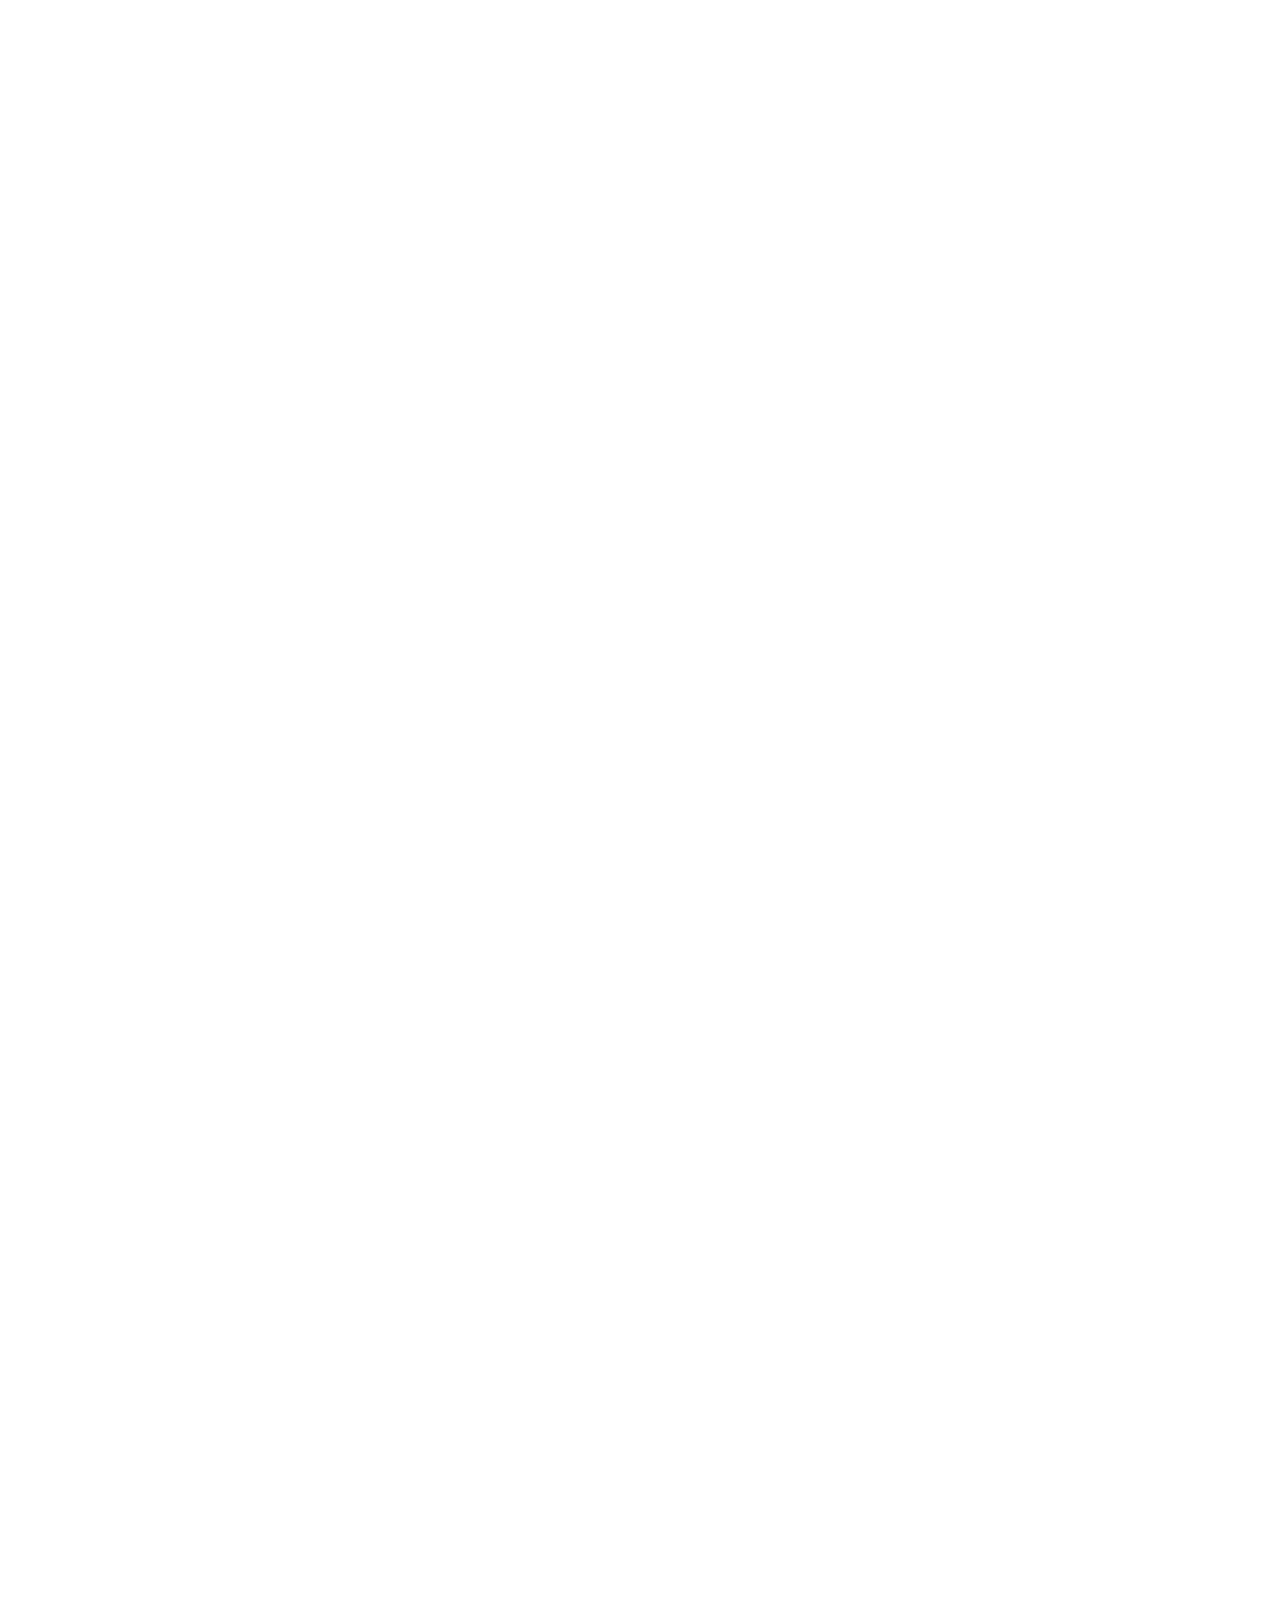
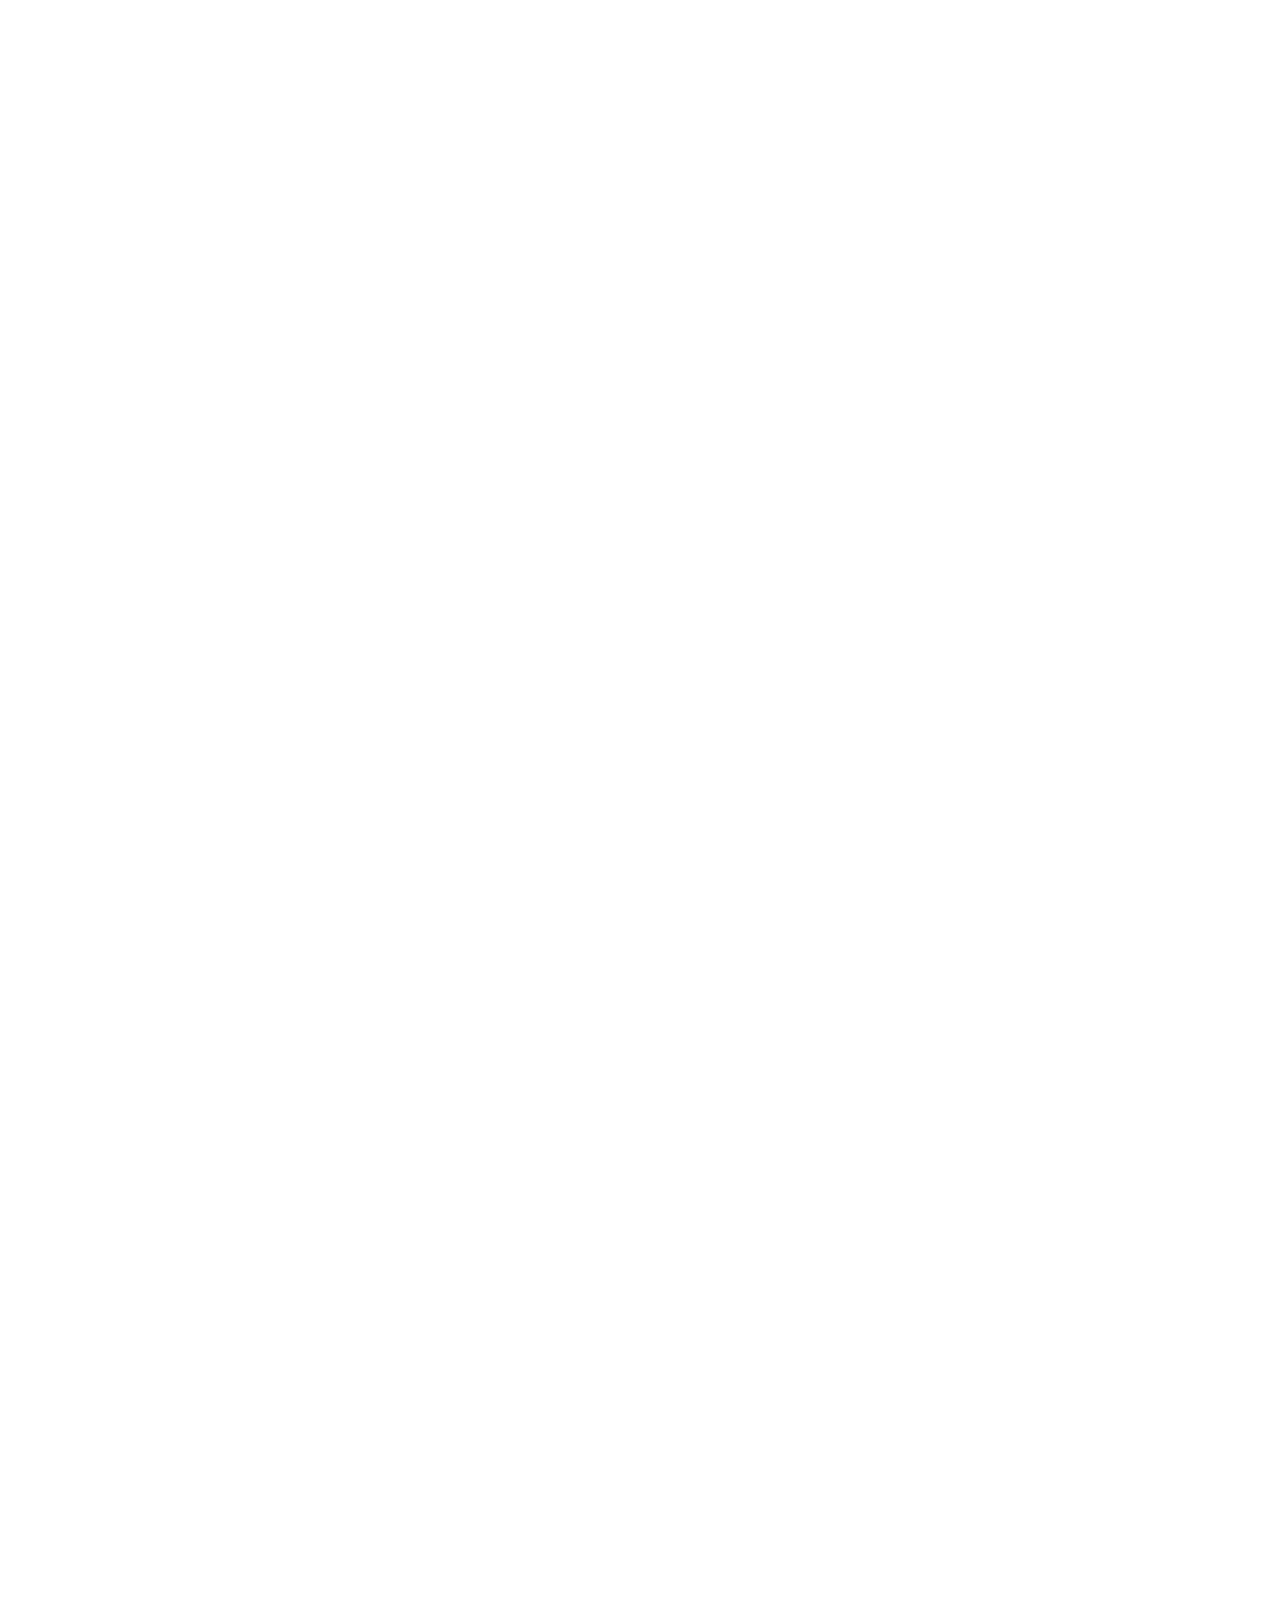
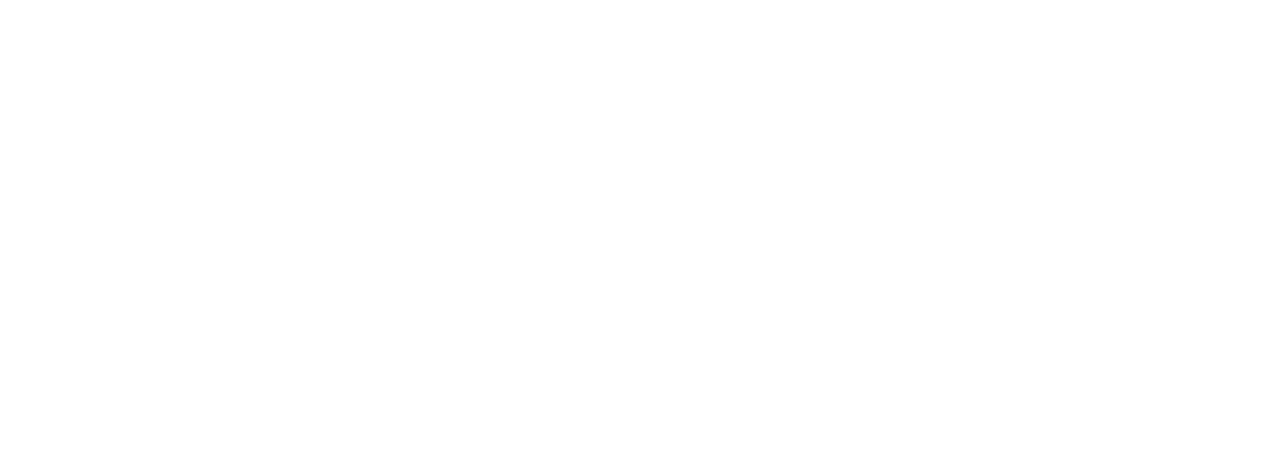
==== commit 3d6ad719: "Add files via upload" ====
--- a/index.html
+++ b/index.html
@@ -36,7 +36,7 @@
     <!--logo-->
     <div class="cont01">
       <div class="cont01_sub">
-      <img class="cont01_sub" src="img/logo.png" alt="">
+      <img class="cont01_sub" src="img/logo.png" alt="" >
       </div>
     </div>
 
@@ -82,28 +82,36 @@
             </div>
 
             <!--ABOUT BG LINE-->
-            <div id="bg_motion">
+            <div id="bg_motion" data-aos="fade-up"
+         data-aos-easing="ease-out-cubic"
+         data-aos-duration="1000">
               <div class="motion" data-aos="fade-up"
            data-aos-easing="ease-out-cubic"
            data-aos-duration="1000">
                 <img src="img/motion.png" alt="">
               </div>
               <!-- -->
-              <div class="youtube_1">
+              <div class="youtube_1" data-aos="fade-up"
+           data-aos-easing="ease-out-cubic"
+           data-aos-duration="1000">
                 <iframe class="youtube_1" name="ifrm" src="https://www.youtube.com/embed/Wk9iyfcUJS0" frameborder="0"
                 width="560" height="315" marginwidth="0" marginheight="0">
                 </iframe>
               </div>
 
               <!-- -->
-              <div class="youtube_2">
+              <div class="youtube_2" data-aos="fade-up"
+           data-aos-easing="ease-out-cubic"
+           data-aos-duration="1000">
                 <iframe class="youtube_2" name="ifrm" src="https://www.youtube.com/embed/HBI1pmUvPnI" frameborder="0"
                 width="560" height="315" marginwidth="0" marginheight="0">
                 </iframe>
               </div>
 
               <!-- -->
-              <div class="youtube_3">
+              <div class="youtube_3" data-aos="fade-up"
+           data-aos-easing="ease-out-cubic"
+           data-aos-duration="1000">
                 <iframe class="youtube_3" name="ifrm" src="https://www.youtube.com/embed/vb5wtyVxX_4" frameborder="0"
                 width="560" height="315" marginwidth="0" marginheight="0">
                 </iframe>
--- a/index.css
+++ b/index.css
@@ -1,6 +1,27 @@
 *{margin: 0;padding: 0;text-decoration: none;list-style: none;}
 
-ul {
+html{
+  scroll-behavior: smooth;
+}
+
+::-webkit-scrollbar {
+  width: 10px;
+}
+
+::-webkit-scrollbar-track {
+  background: #272727;
+}
+
+body{object-fit: contain;
+  overflow-x: hidden;
+  overflow-y: auto;
+}
+
+::-webkit-scrollbar-thumb {
+  background: linear-gradient(#D3CCE3, #E9E4F0);
+}
+
+ul{
     list-style-type: none;
     margin: 0;
     padding: 0;
@@ -8,22 +29,22 @@
     background-color: #000000;
     opacity: 50%;
 }
-li a {
+li a{
     display: block;
     color: #FFF;
     padding: 15px 10px;
     text-decoration: none;
 }
-li a.active {
+li a.active{
     background-color: #4CAF50;
     color: white;
 }
-li a:hover:not(.active) {
+li a:hover:not(.active){
     background-color: #555;
     color: white;
 }
 
-.container {
+.container{
   max-width: 200px;
   width: 300px;
   margin: auto;
@@ -39,12 +60,12 @@
   float: right;
   position: absolute;
   top: center;
-  right: 50px;
+  right: 20px;
   position: fixed;
   z-index: 999;
 }
 
-.links {
+.links{
   font-size: 15px;
   font-weight: bolder;
   text-transform: uppercase;
@@ -56,7 +77,7 @@
           transform: translate3D(0, 0, 0);
 }
 
-.link {
+.link{
   position: relative;
   height: 2em;
   line-height: 0.9em;
@@ -65,13 +86,13 @@
   transition: all 0.5s ease-in-out;
 }
 
-.link:hover, .link.demo {
+.link:hover, .link.demo{
   border-top: 0.05em solid GOLD;
   cursor: pointer;
   width: 100%;
 }
 
-.link:after, .link:before {
+.link:after, .link:before{
   content: attr(data-display);
   position: absolute;
   top: 0em;
@@ -85,27 +106,28 @@
   color: transparent;
 }
 
-.link:before {
+.link:before{
   text-shadow: 0px 0.5em #cdcdcd;
   top: -0.45em;
 }
 
-.link:after {
+.link:after{
   top: 0.5em;
   text-shadow: 0px -0.5em #cdcdcd;
 }
 
 .link:hover:before,
-.link.demo:before {
+.link.demo:before{
   text-shadow: 0px 0.5em GOLD;
   left: 1.25em;
 }
 
 .link:hover:after,
-.link.demo:after {
+.link.demo:after{
   text-shadow: 0px -0.5em GOLD;
   left: 0.75em;
 }
+
 
 .cont01{
   object-fit: contain;
@@ -127,6 +149,7 @@
   justify-content: center;
   align-items: center;
 }
+
 #cont02{
   width: 100%;
   height: 100%;
@@ -136,6 +159,7 @@
   width: 100%;
   height: auto;
 }
+
 #cont03{
   width: 100%;
   height: 11320px;
@@ -265,34 +289,37 @@
 }
 
 .youtube_1{
-  position: absolute;
-  top: 4925px;
-  left: 250px;
-  display: flex;
-  justify-content: center;
-  align-items: center;
+  object-fit: contain;
   width: 504px;
   height: 283.5px;
+  position: absolute;
+  top: 485px;
+  left: 240px;
+  display: flex;
+  justify-content: center;
+  align-items: center;
 }
 
 .youtube_2{
-  position: absolute;
-  top: 5190px;
-  left: 470px;
-  display: flex;
-  justify-content: center;
-  align-items: center;
+  object-fit: contain;
   width: 504px;
   height: 283.5px;
+  position: absolute;
+  top: 750px;
+  left: 470px;
+  display: flex;
+  justify-content: center;
+  align-items: center;
 }
 
 .youtube_3{
-  position: absolute;
-  top: 5458px;
-  left: 250px;
-  display: flex;
-  justify-content: center;
-  align-items: center;
+  object-fit: contain;
   width: 504px;
   height: 283.5px;
-}
+  position: absolute;
+  top: 1013px;
+  left: 240px;
+  display: flex;
+  justify-content: center;
+  align-items: center;
+}
